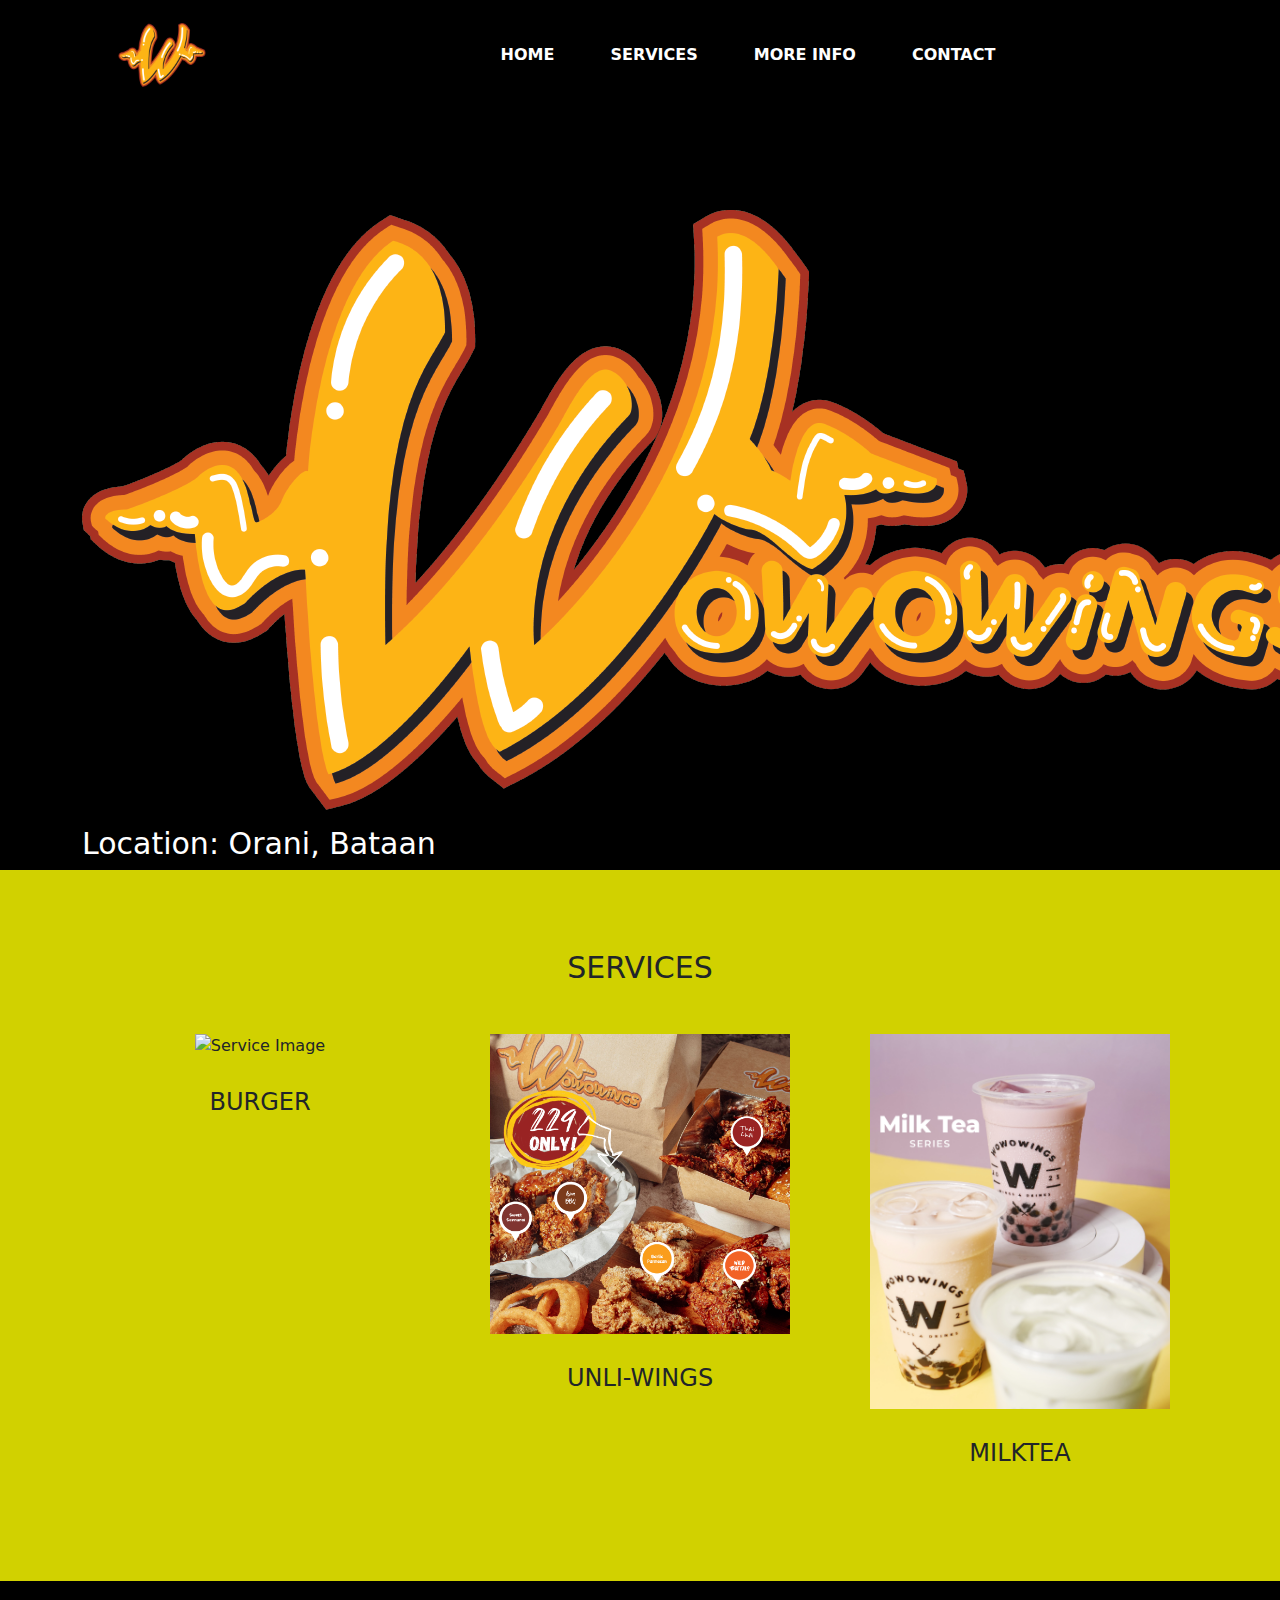
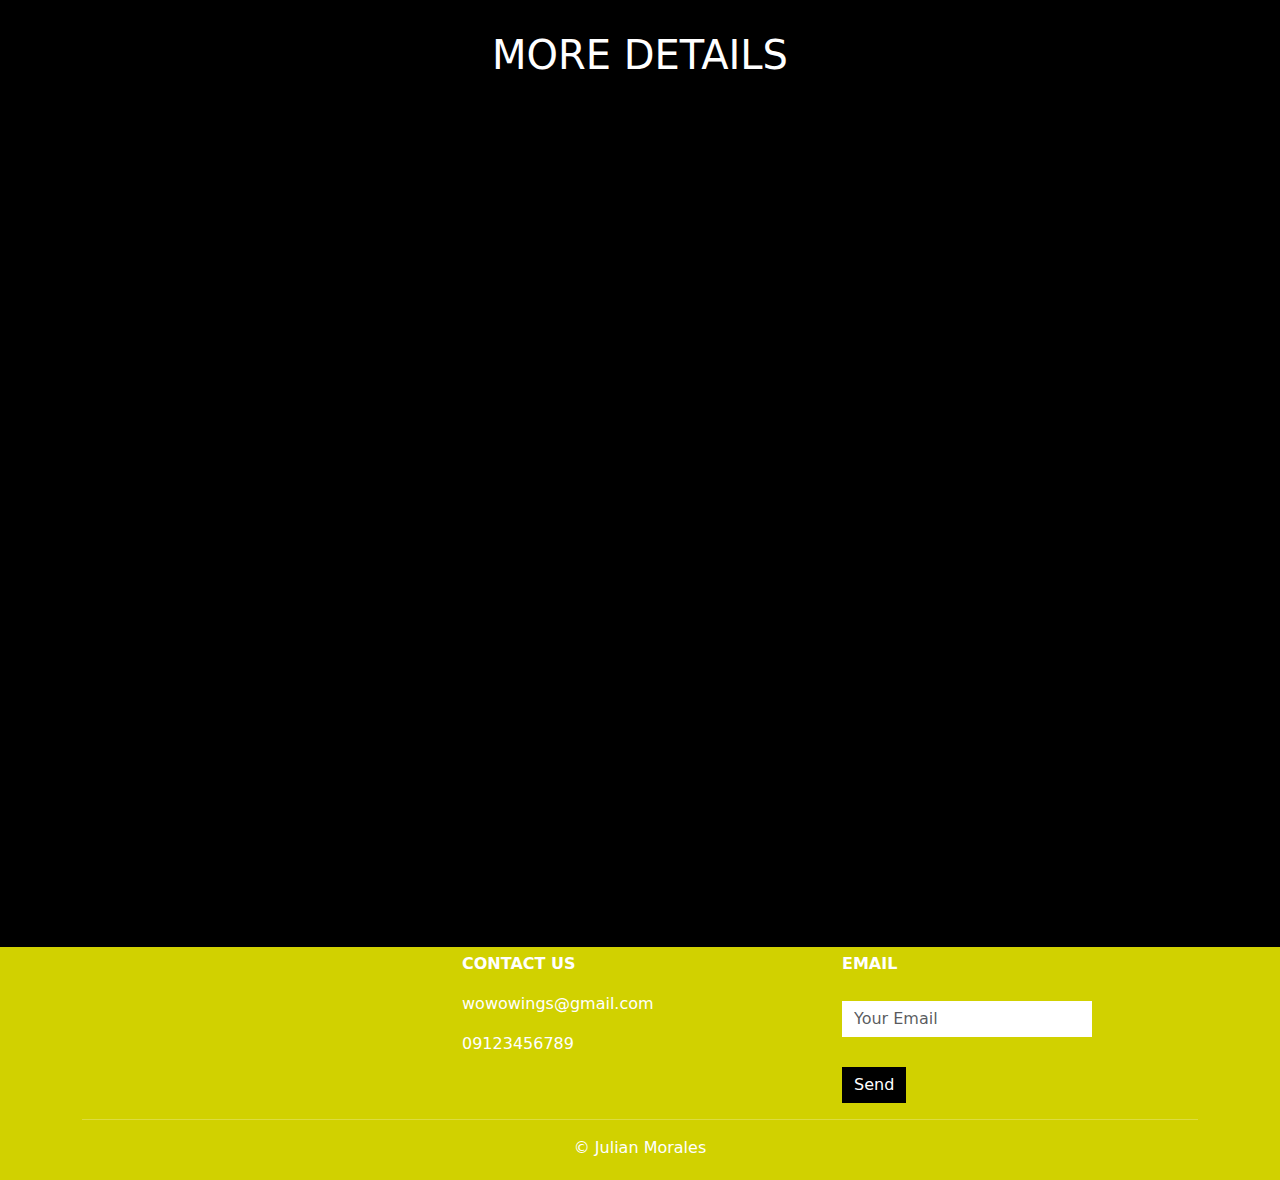
==== Final Project Home Page/index.html @ eaf3cd04 "add" ====
<!DOCTYPE html>
<html lang="en">
<head>
    <meta charset="UTF-8">
    <meta name="viewport" content="width=device-width, initial-scale=1.0">
    <title>Wowowings</title>
    
    <link rel="stylesheet" href="path/to/font-awesome/css/font-awesome.min.css">
    <link rel="stylesheet" href="style.css">
    <link rel="stylesheet" href="https://cdn.jsdelivr.net/npm/bootstrap@5.1.3/dist/css/bootstrap.min.css">
    
    <link rel="icon" href="ICON.png" type="ICON">
</head>
<body>

    <section id="nav-bar">
        <nav class="navbar navbar-expand-lg navbar-light">
            <div class="container-fluid">
                <a class="navbar-brand" href="#"><img src="ICON.png" alt="Logo"></a>
                <button class="navbar-toggler" type="button" data-bs-toggle="collapse" data-bs-target="#navbarNav" aria-controls="navbarNav" aria-expanded="false" aria-label="Toggle navigation">
                    <i class="fa fa-bars" aria-hidden="true"></i>
                </button>
                <div class="collapse navbar-collapse" id="navbarNav">
                    <ul class="navbar-nav m-lg-auto">
                        <li class="nav-item">
                            <a class="nav-link" href="#top">HOME</a>
                        </li>
                        <li class="nav-item">
                            <a class="nav-link" href="#services">SERVICES</a>
                        </li>
                        <li class="nav-item">
                            <a class="nav-link" href="#about-us">MORE INFO</a>
                        </li>
                        <li class="nav-item">
                            <a class="nav-link" href="#footer">CONTACT</a>
                        </li>
                    </ul>
                </div>
            </div>
        </nav>    
    </section>

    <section id="banner">
        <div class="container">
            <div class="row">
                <div class="col-md-6">
                    <p class="promo-title"><img src="WOWOWINGS.png" alt="Wowowings Logo"></p>   
                    <h4 style="font-size:30px"> Location: Orani, Bataan</h4> 
                </div> 
            </div>
        </div>
    </section>

    <section id="services">
        <div class="container text-center">
            <h1 class="title" style="font-size:30px">SERVICES</h1>
            <div class="row text-center">
                <div class="col-md-4 services">   
                    <img src="Services/burger.jpg" class="service-img" alt="Service Image">
                    <h4>BURGER</h4>
                    
                </div>
                <div class="col-md-4 services">
                <img src="Services/flavors.jpg" class="service-img" alt="Service Image">
                    <h4>UNLI-WINGS</h4>
                    
                </div>

                <div class="col-md-4 services"> 
                    <img src="Services/milktea.jpg" class="service-img" alt="Service Image">
                        <h4>MILKTEA</h4>
                        
                    </div>
            </div>
        </div>
    </section>

    <section id="about-us">
        <div class="container">
            <h1 class="title text-center">MORE DETAILS</h1>
                </div>
                <div class="row">
          <div class="col-md-6 about-us   ">
          </div class= "col-md-6">
          <iframe width= "540" height="810" src="2wowowingsvids.mp4">
        </iframe>
          
                </div> 
            </div>
        </div>
    </section>

    <section id="footer">
        <div class="container">
            <div class="row">
                <div class="col-md-4 footer-box">
                    <!-- Add content for the left footer box if needed -->
                </div>
                <div class="col-md-4 footer-box">
                    <p><b>CONTACT US</b></p>
                    <p>wowowings@gmail.com</p>
                    <p>09123456789</p>
                </div>
                <div class="col-md-4 footer-box">
                    <p><b>EMAIL</b></p>
                    <input type="email" class="form-control" placeholder="Your Email">
                    <button type="button" class="btn btn-primary">Send</button>
                </div>
            </div>
            <hr>
            <p class="copyright">© Julian Morales</p>
        </div>
    </section>

</body>
</html>
---- Final Project Home Page/style.css ----
* {
    margin: 0;
    padding: 0;
}

body {
    font-family: Verdana, Geneva, Tahoma, sans-serif;
}

#nav-bar {
    position: sticky;
    top: 0;
    z-index: 10;
}

.navbar {
    background-color: #000000;
    padding: 0 !important;
}

.navbar-brand img {
    height: 100px;
    padding-left: 100px;
}

.navbar-nav li {
    padding: 0 20px;
}

.navbar-nav li a {
    color: #fff !important;
    font-weight: 600;
    float: right;
}

.fa-bars {
    color: #fff;
    font-size: 30px !important;
    border-radius: 30%;
}

.navbar-toggler {
    outline: none !important;
}

/*---------- Banner Section --------*/
#banner {
    background-color: #000000;
    color: #fff;
}

.promo-title {
    text-align: center;
    margin-top: 100px;
}

/*---------- Services --------*/
#services {
    background-color: rgb(209, 209, 0);
    padding: 80px 0;
}

.service-img {
    width: 300px;
    margin-top: 20px;
}

.services {
    padding: 20px;
}

.services h4 {
    padding: 5px;
    margin-top: 25px;
    text-transform: uppercase;
}

/*---------- About us --------*/
#about-us {
    background-color: rgb(0, 0, 0);
    color: #fff;
    padding-bottom: 50px;
    padding-top: 50px;
}

.about-title {
    font-size: 40px;
    font-weight: 600;
    margin-top: 8%;
}


/*---------- Footer --------*/
#footer {
    background-color: rgb(209, 209, 0);
    color: #fff;
    padding-top: 5px;
}

.footer-box img {
    padding: 20px;
    margin-bottom: 20px;
}

.footer-box .fa {
    margin-right: 8px;
    font-size: 25px;
    height: 50px;
    width: 50px;
    text-align: center;
    padding-top: 7px;
    border-radius: 2px;
    background-image: linear-gradient(to right, #a56a60, #570000);
}

.footer-box .form-control {
    box-shadow: none !important;
    border: none;
    border-radius: 0;
    margin-top: 25px;
    max-width: 250px;
}

.footer-box .btn-primary {
    box-shadow: none !important;
    border: none;
    border-radius: 0;
    margin-top: 30px;
    background-image: linear-gradient(to right, #000000, #000000);
}

.copyright {
    margin-bottom: 0;
    padding-bottom: 20px;
    text-align: center;
}
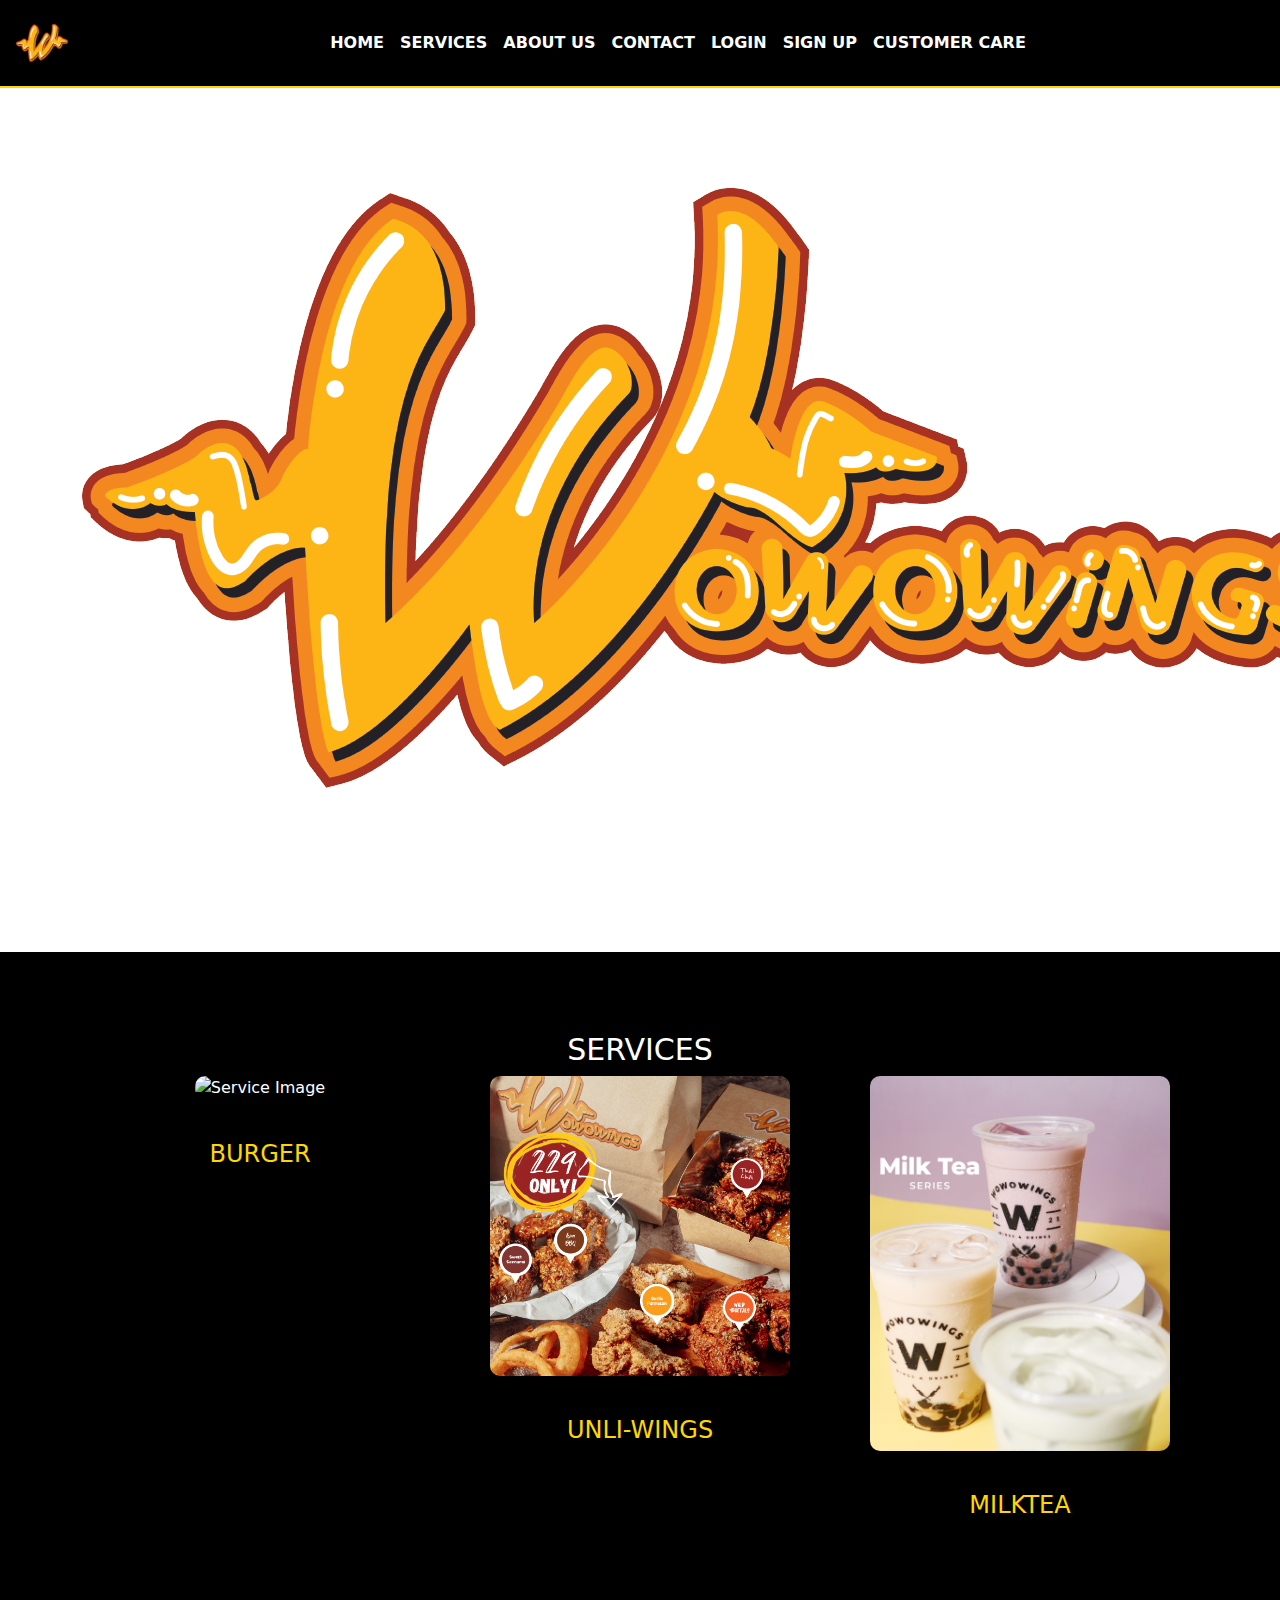
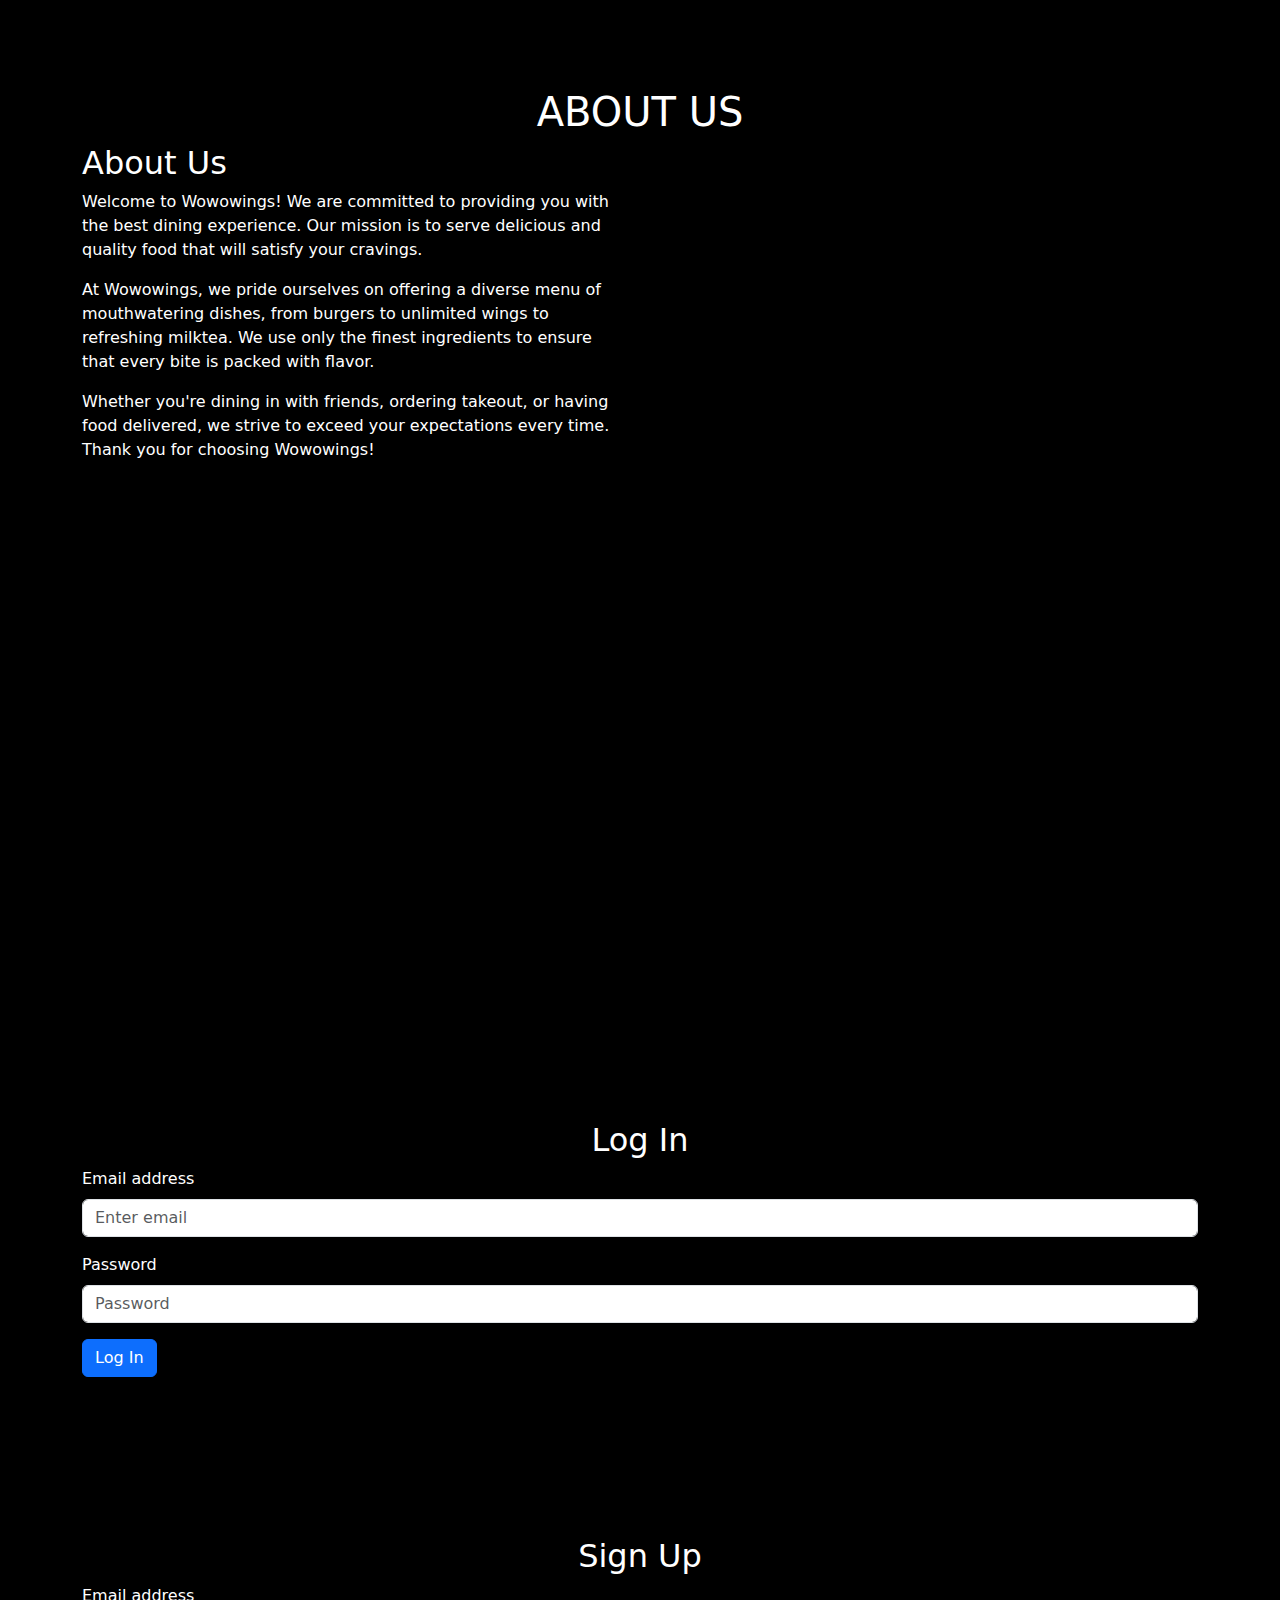
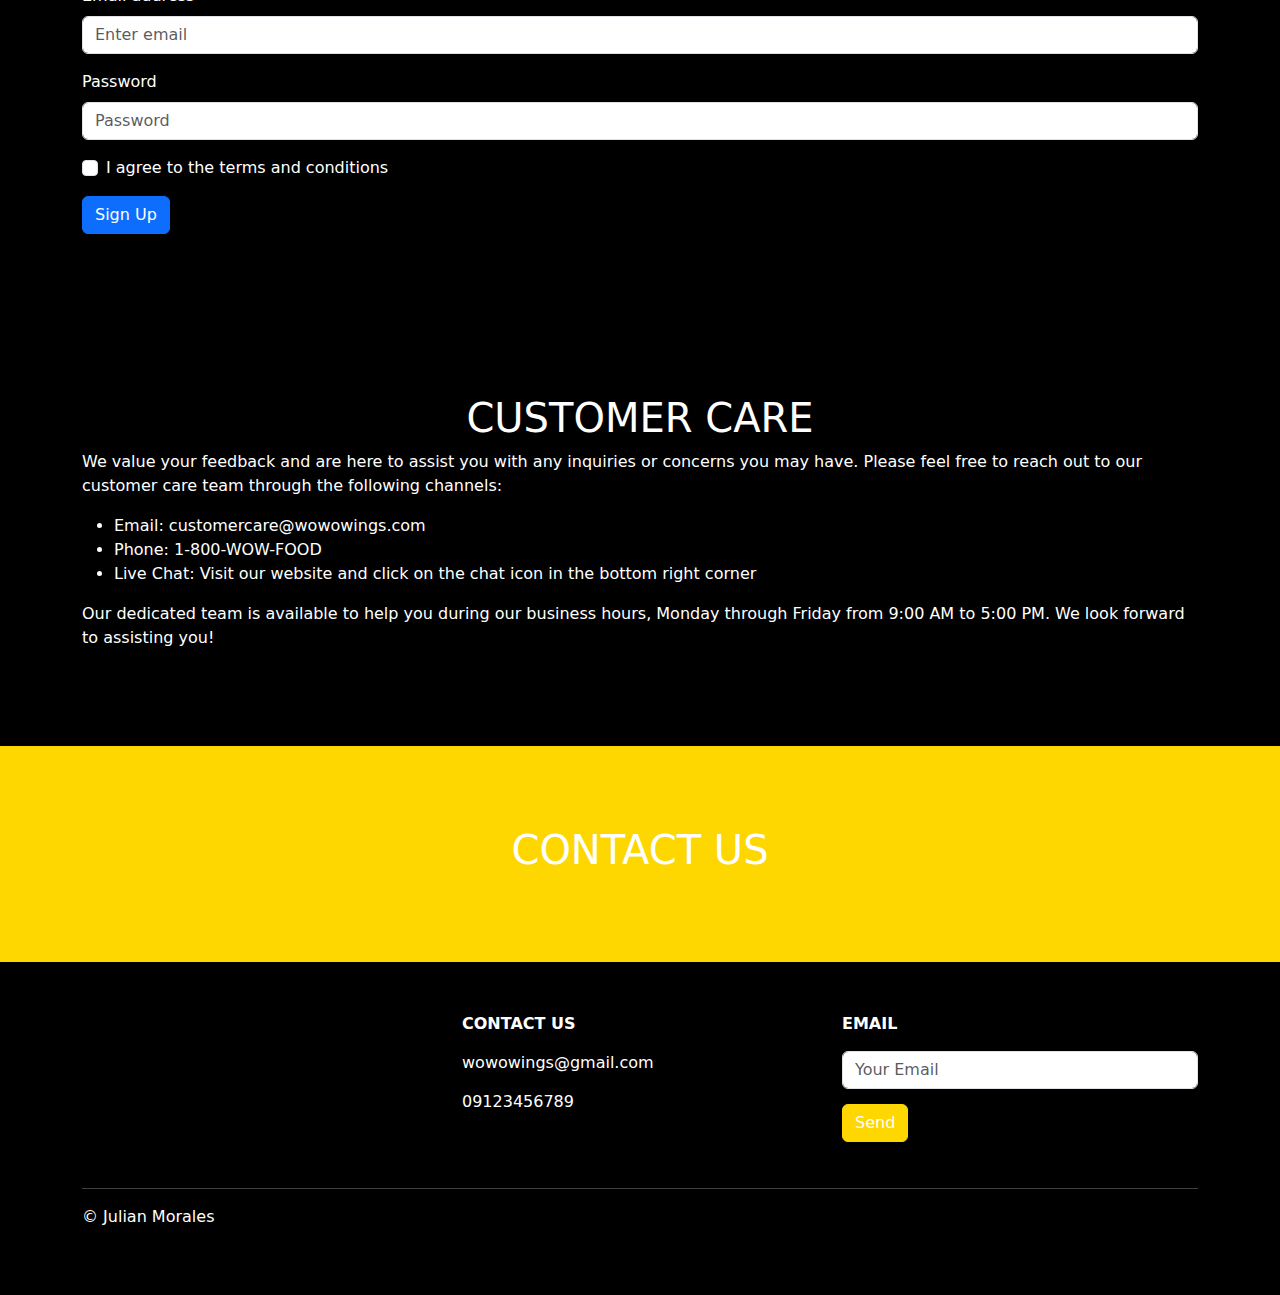
==== commit 4be9347a: "add" ====
--- a/Final Project Home Page/index.html
+++ b/Final Project Home Page/index.html
@@ -1,3 +1,4 @@
+
 <!DOCTYPE html>
 <html lang="en">
 <head>
@@ -29,10 +30,19 @@
                             <a class="nav-link" href="#services">SERVICES</a>
                         </li>
                         <li class="nav-item">
-                            <a class="nav-link" href="#about-us">MORE INFO</a>
+                            <a class="nav-link" href="#about-us">ABOUT US</a>
                         </li>
                         <li class="nav-item">
-                            <a class="nav-link" href="#footer">CONTACT</a>
+                            <a class="nav-link" href="#contact">CONTACT</a>
+                        </li>
+                        <li class="nav-item">
+                            <a class="nav-link" href="#login">LOGIN</a>
+                        </li>
+                        <li class="nav-item">
+                            <a class="nav-link" href="#signup">SIGN UP</a>
+                        </li>
+                        <li class="nav-item">
+                            <a class="nav-link" href="#customer-care">CUSTOMER CARE</a>
                         </li>
                     </ul>
                 </div>
@@ -77,19 +87,79 @@
 
     <section id="about-us">
         <div class="container">
-            <h1 class="title text-center">MORE DETAILS</h1>
+            <h1 class="title text-center">ABOUT US</h1>
+            <div class="row">
+                <div class="col-md-6 about-us">
+                    <h2>About Us</h2>
+                    <p>Welcome to Wowowings! We are committed to providing you with the best dining experience. Our mission is to serve delicious and quality food that will satisfy your cravings.</p>
+                    <p>At Wowowings, we pride ourselves on offering a diverse menu of mouthwatering dishes, from burgers to unlimited wings to refreshing milktea. We use only the finest ingredients to ensure that every bite is packed with flavor.</p>
+                    <p>Whether you're dining in with friends, ordering takeout, or having food delivered, we strive to exceed your expectations every time. Thank you for choosing Wowowings!</p>
                 </div>
-                <div class="row">
-          <div class="col-md-6 about-us   ">
-          </div class= "col-md-6">
-          <iframe width= "540" height="810" src="2wowowingsvids.mp4">
-        </iframe>
-          
-                </div> 
+                <div class="col-md-6">
+                    <iframe width="540" height="810" src="2wowowingsvids.mp4"></iframe>
+                </div>
             </div>
         </div>
     </section>
 
+
+    <section id="login">
+        <div class="container">
+            <h2 class="text-center">Log In</h2>
+            <form>
+                <div class="mb-3">
+                    <label for="login-email" class="form-label">Email address</label>
+                    <input type="email" class="form-control" id="login-email" aria-describedby="emailHelp" placeholder="Enter email">
+                </div>
+                <div class="mb-3">
+                    <label for="login-password" class="form-label">Password</label>
+                    <input type="password" class="form-control" id="login-password" placeholder="Password">
+                </div>
+                <button type="submit" class="btn btn-primary">Log In</button>
+            </form>
+        </div>
+    </section>
+
+    <section id="signup">
+        <div class="container">
+            <h2 class="text-center">Sign Up</h2>
+            <form>
+                <div class="mb-3">
+                    <label for="signup-email" class="form-label">Email address</label>
+                    <input type="email" class="form-control" id="signup-email" aria-describedby="emailHelp" placeholder="Enter email">
+                </div>
+                <div class="mb-3">
+                    <label for="signup-password" class="form-label">Password</label>
+                    <input type="password" class="form-control" id="signup-password" placeholder="Password">
+                </div>
+                <div class="mb-3 form-check">
+                    <input type="checkbox" class="form-check-input" id="agree-terms">
+                    <label class="form-check-label" for="agree-terms">I agree to the terms and conditions</label>
+                </div>
+                <button type="submit" class="btn btn-primary">Sign Up</button>
+            </form>
+        </div>
+    </section>
+
+    <section id="customer-care">
+        <div class="container">
+            <h1 class="title text-center">CUSTOMER CARE</h1>
+            <p>We value your feedback and are here to assist you with any inquiries or concerns you may have. Please feel free to reach out to our customer care team through the following channels:</p>
+            <ul>
+                <li>Email: customercare@wowowings.com</li>
+                <li>Phone: 1-800-WOW-FOOD</li>
+                <li>Live Chat: Visit our website and click on the chat icon in the bottom right corner</li>
+            </ul>
+            <p>Our dedicated team is available to help you during our business hours, Monday through Friday from 9:00 AM to 5:00 PM. We look forward to assisting you!</p>
+        </div>
+    </section>
+
+    <section id="contact">
+        <div class="container">
+            <h1 class="title text-center">CONTACT US</h1>
+            <!-- Add contact information here -->
+        </div>
+    </section>
     <section id="footer">
         <div class="container">
             <div class="row">
--- a/Final Project Home Page/style.css
+++ b/Final Project Home Page/style.css
@@ -1,136 +1,167 @@
 * {
     margin: 0;
     padding: 0;
+    box-sizing: border-box;
 }
 
 body {
-    font-family: Verdana, Geneva, Tahoma, sans-serif;
+    font-family: 'Segoe UI', Tahoma, Geneva, Verdana, sans-serif;
+    background-color: #000;
+    color: #fff;
 }
 
-#nav-bar {
-    position: sticky;
+/* Navigation Bar */
+.navbar {
+    background-color: #000;
+    padding: 10px 0;
+    border-bottom: 2px solid #ffd700; /* Gold color */
+    position: fixed;
+    width: 100%;
     top: 0;
-    z-index: 10;
-}
-
-.navbar {
-    background-color: #000000;
-    padding: 0 !important;
+    z-index: 1000; /* Ensure the navigation bar is on top */
 }
 
 .navbar-brand img {
-    height: 100px;
-    padding-left: 100px;
-}
-
-.navbar-nav li {
-    padding: 0 20px;
+    height: 60px;
+    width: auto;
 }
 
 .navbar-nav li a {
     color: #fff !important;
-    font-weight: 600;
-    float: right;
+    font-weight: bold;
 }
 
-.fa-bars {
-    color: #fff;
-    font-size: 30px !important;
-    border-radius: 30%;
-}
-
-.navbar-toggler {
-    outline: none !important;
-}
-
-/*---------- Banner Section --------*/
+/* Banner Section */
 #banner {
-    background-color: #000000;
-    color: #fff;
+    background: url('chickenbanner.jpg') no-repeat center center;
+    background-size: cover;
+    color: #ffffff;
+    padding: 100px 0;
+    text-align: center;
 }
 
 .promo-title {
-    text-align: center;
-    margin-top: 100px;
+    font-size: 48px;
+    margin-bottom: 20px;
+    color: #ffd700; /* Gold color */
 }
 
-/*---------- Services --------*/
+/* Services Section */
 #services {
-    background-color: rgb(209, 209, 0);
+    background-color: #000;
+    color: #fff;
     padding: 80px 0;
 }
 
-.service-img {
-    width: 300px;
+.services h4 {
+    font-size: 24px;
     margin-top: 20px;
+    text-transform: uppercase;
+    color: #ffd700; /* Gold color */
 }
 
-.services {
-    padding: 20px;
+.service-img {
+    width: 100%;
+    max-width: 300px;
+    border-radius: 10px;
+    margin-bottom: 20px;
 }
 
-.services h4 {
-    padding: 5px;
-    margin-top: 25px;
-    text-transform: uppercase;
-}
-
-/*---------- About us --------*/
+/* About Us Section */
 #about-us {
-    background-color: rgb(0, 0, 0);
+    background-color: #000;
     color: #fff;
-    padding-bottom: 50px;
-    padding-top: 50px;
+    padding: 80px 0;
 }
 
 .about-title {
-    font-size: 40px;
-    font-weight: 600;
-    margin-top: 8%;
+    font-size: 36px;
+    margin-bottom: 30px;
+    color: #ffd700; /* Gold color */
 }
 
-
-/*---------- Footer --------*/
-#footer {
-    background-color: rgb(209, 209, 0);
+/* Contact Section */
+#contact {
+    background-color: #ffd700;
     color: #fff;
-    padding-top: 5px;
+    padding: 80px 0;
 }
 
-.footer-box img {
-    padding: 20px;
-    margin-bottom: 20px;
+.contact-title {
+    font-size: 36px;
+    margin-bottom: 30px;
+    color: #ffd700; /* Gold color */
+}
+
+/* Login Section */
+#login {
+    background-color: #000;
+    color: #fff;
+    padding: 80px 0;
+}
+
+.login-title {
+    font-size: 36px;
+    margin-bottom: 30px;
+    color: #ffd700; /* Gold color */
+}
+
+/* Sign Up Section */
+#signup {
+    background-color: #000;
+    color: #fff;
+    padding: 80px 0;
+}
+
+.signup-title {
+    font-size: 36px;
+    margin-bottom: 30px;
+    color: #ffd700; /* Gold color */
+}
+
+/* Customer Care Section */
+#customer-care {
+    background-color: #000;
+    color: #fff;
+    padding: 80px 0;
+}
+
+.care-title {
+    font-size: 36px;
+    margin-bottom: 30px;
+    color: #ffd700; /* Gold color */
+}
+
+/* Footer Section */
+#footer {
+    background-color: #000;
+    color: #fff;
+    padding: 50px 0;
+}
+
+.footer-box {
+    margin-bottom: 30px;
+}
+
+.footer-box p {
+    margin-bottom: 15px;
 }
 
 .footer-box .fa {
-    margin-right: 8px;
-    font-size: 25px;
-    height: 50px;
-    width: 50px;
-    text-align: center;
-    padding-top: 7px;
-    border-radius: 2px;
-    background-image: linear-gradient(to right, #a56a60, #570000);
+    font-size: 24px;
+    margin-right: 10px;
 }
 
 .footer-box .form-control {
-    box-shadow: none !important;
-    border: none;
-    border-radius: 0;
-    margin-top: 25px;
-    max-width: 250px;
+    margin-bottom: 15px;
 }
 
 .footer-box .btn-primary {
-    box-shadow: none !important;
-    border: none;
-    border-radius: 0;
-    margin-top: 30px;
-    background-image: linear-gradient(to right, #000000, #000000);
+    background-color: #ffd700; /* Gold color */
+    border-color: #ffd700; /* Gold color */
 }
 
-.copyright {
-    margin-bottom: 0;
-    padding-bottom: 20px;
-    text-align: center;
+.footer-box .btn-primary:hover {
+    background-color: #c0c0c0; /* Lighter gold color */
+    border-color: #c0c0c0; /* Lighter gold color */
 }
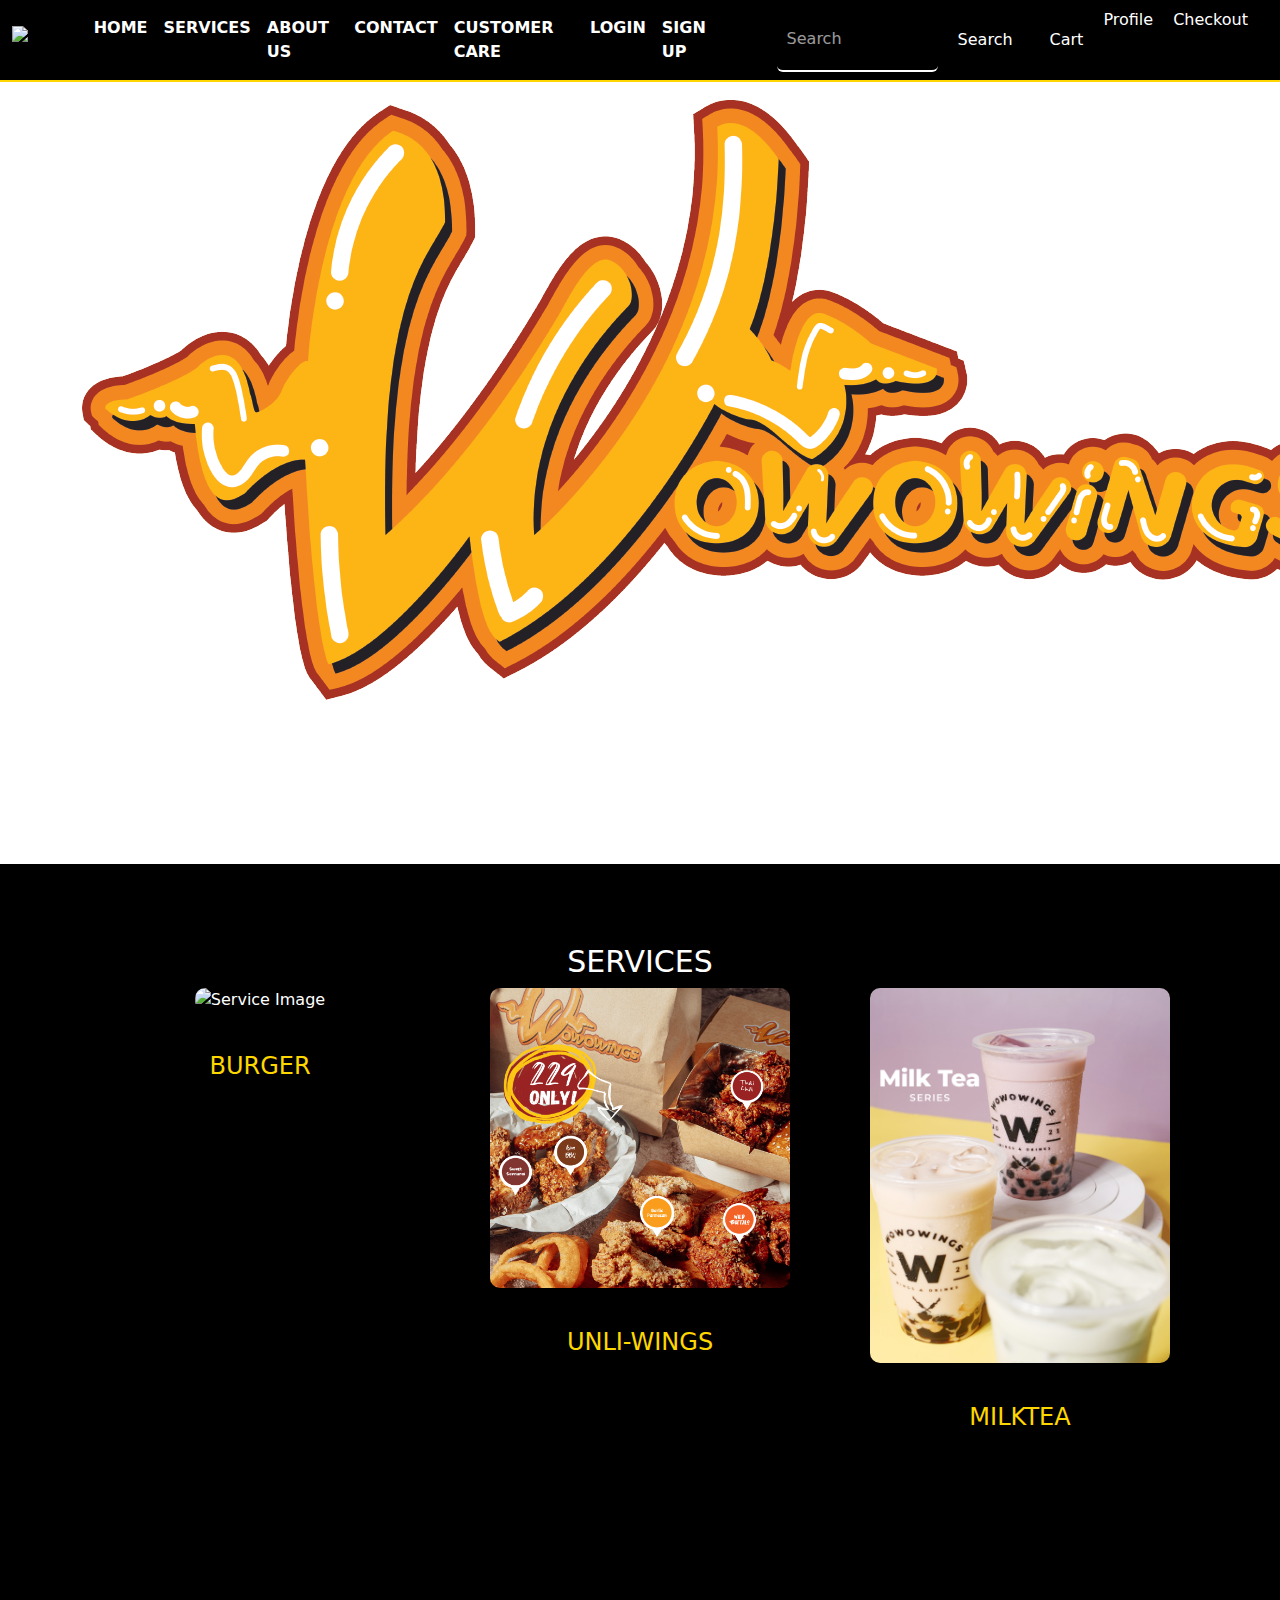
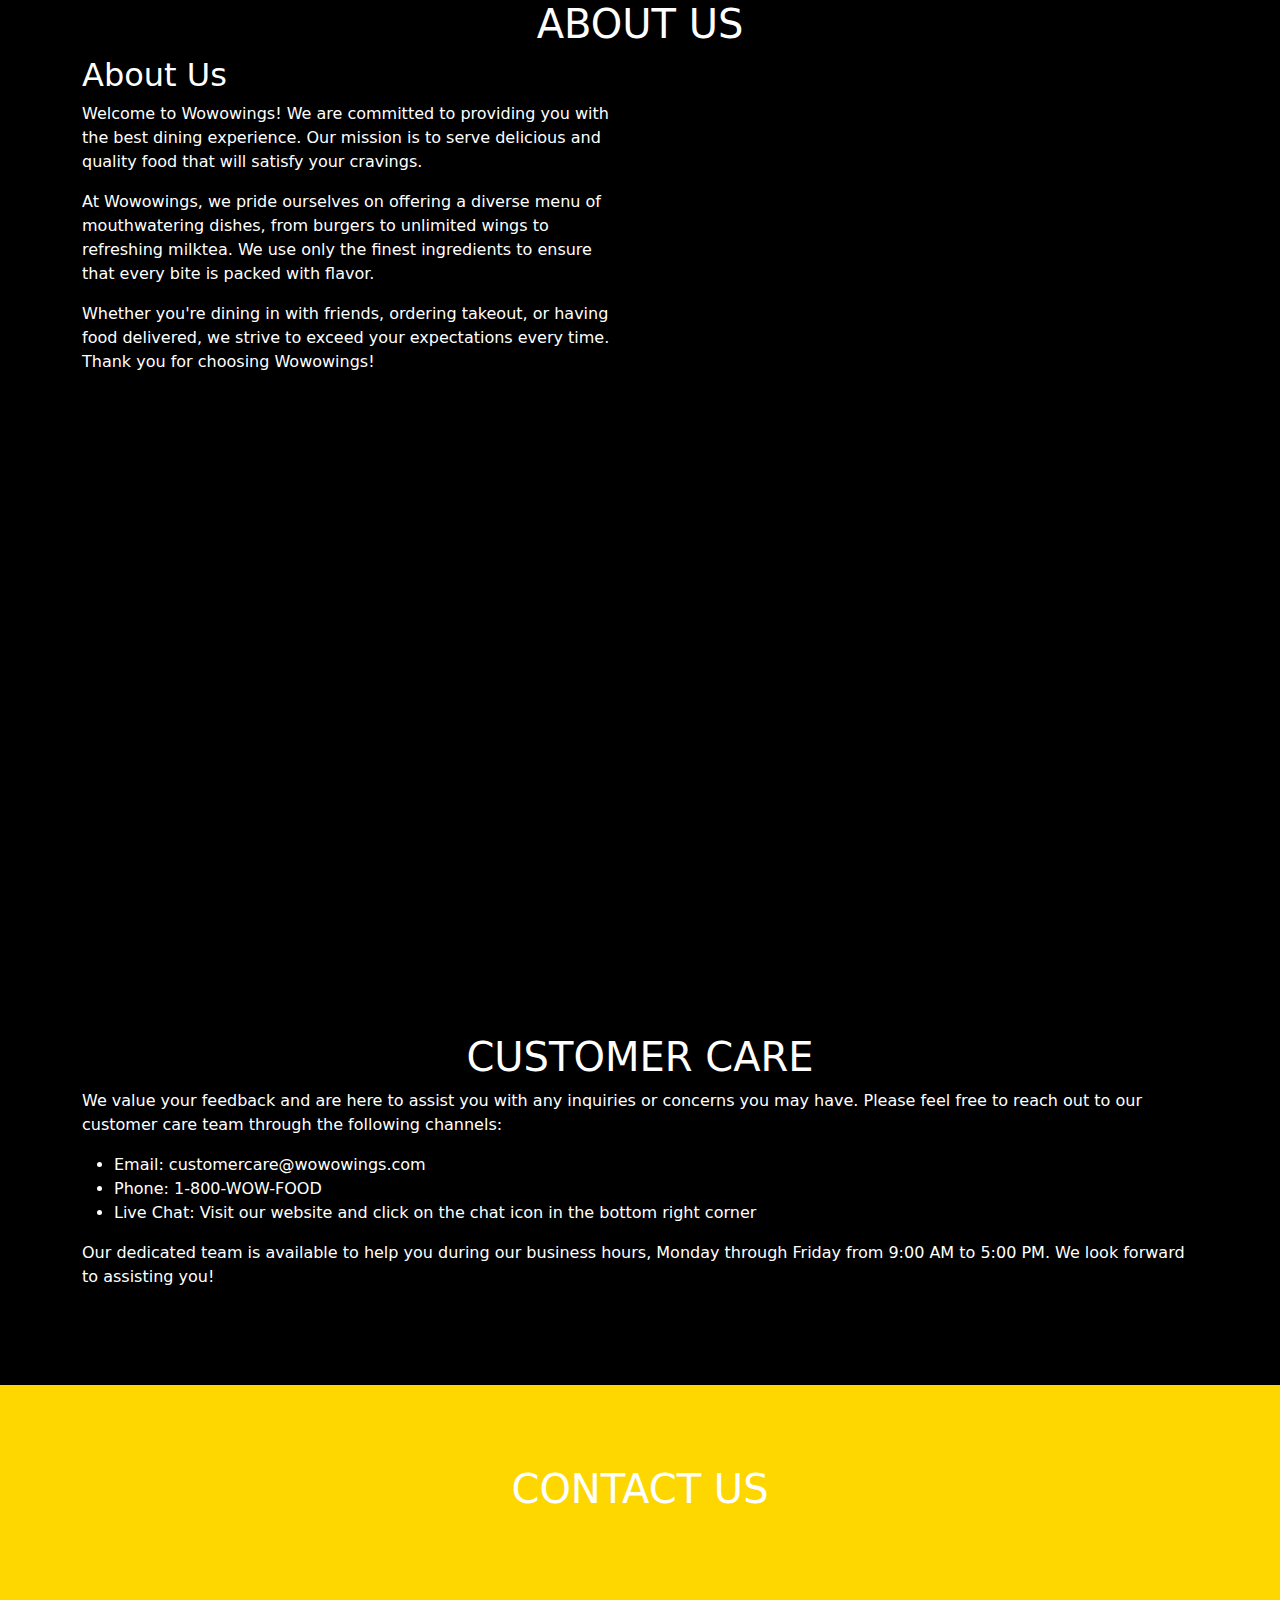
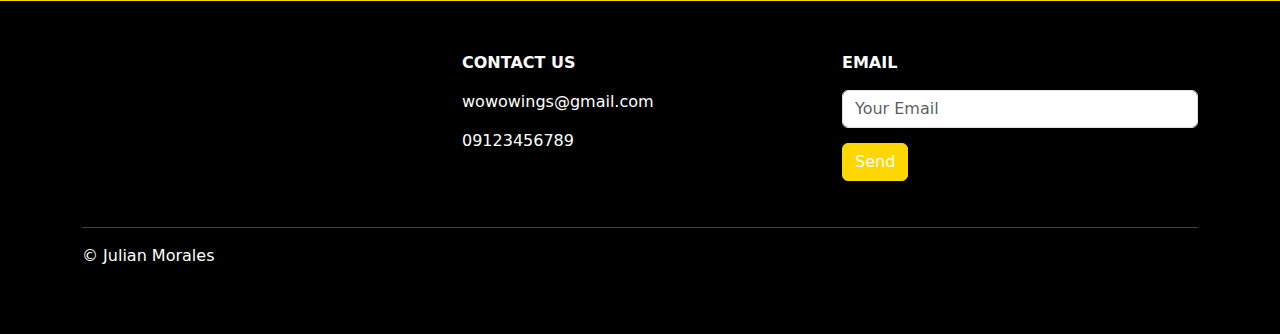
==== commit c964a0dd: "final" ====
--- a/Final Project Home Page/index.html
+++ b/Final Project Home Page/index.html
@@ -1,4 +1,3 @@
-
 <!DOCTYPE html>
 <html lang="en">
 <head>
@@ -6,11 +5,11 @@
     <meta name="viewport" content="width=device-width, initial-scale=1.0">
     <title>Wowowings</title>
     
-    <link rel="stylesheet" href="path/to/font-awesome/css/font-awesome.min.css">
-    <link rel="stylesheet" href="style.css">
-    <link rel="stylesheet" href="https://cdn.jsdelivr.net/npm/bootstrap@5.1.3/dist/css/bootstrap.min.css">
+    <link rel="stylesheet" href="path/to/font-awesome/css/font-awesome.min.css" />
+<link rel="stylesheet" href="style.css" />
+<link rel="stylesheet" href="https://cdn.jsdelivr.net/npm/bootstrap@5.1.3/dist/css/bootstrap.min.css" />
     
-    <link rel="icon" href="ICON.png" type="ICON">
+<link rel="icon" href="ICON.png" type="image/png" />
 </head>
 <body>
 
@@ -35,21 +34,47 @@
                         <li class="nav-item">
                             <a class="nav-link" href="#contact">CONTACT</a>
                         </li>
-                        <li class="nav-item">
-                            <a class="nav-link" href="#login">LOGIN</a>
-                        </li>
-                        <li class="nav-item">
-                            <a class="nav-link" href="#signup">SIGN UP</a>
-                        </li>
+
                         <li class="nav-item">
                             <a class="nav-link" href="#customer-care">CUSTOMER CARE</a>
                         </li>
+                        <li class="nav-item">
+                            <a class="nav-link" href="login.html" target="_blank">LOGIN</a> <!-- Updated -->
+                        </li>
+                        <li class="nav-item">
+                            <a class="nav-link" href="signup.html" target="_blank">SIGN UP</a> <!-- Updated -->
+                        </li>
+
+
+                        <!-- Add this code to your navbar -->
+<a class="nav-link" href="cart.html">
+    <i class="fa fa-shopping-cart" aria-hidden="true"></i> Cart
+</a>
+
+ <!-- Search Bar -->
+ <form class="navbar-form d-flex ms-auto">
+    <input class="form-control me-2" type="search" placeholder="Search" aria-label="Search">
+    <button class="btn btn-outline-light" type="submit">Search</button>
+</form>
+
+<!-- Cart Icon -->
+<a class="navbar-cart" href="cart.html">
+    <i class="fa fa-shopping-cart" aria-hidden="true"></i>
+    <span class="cart-label">Cart</span>
+</a>
+
+<!-- Profile Link -->
+<a class="navbar-profile" href="profile.html">Profile</a>
+
+<!-- Checkout Link -->
+<a class="navbar-checkout" href="checkout.html">Checkout</a>
+
+
                     </ul>
                 </div>
             </div>
         </nav>    
     </section>
-
     <section id="banner">
         <div class="container">
             <div class="row">
@@ -60,6 +85,7 @@
             </div>
         </div>
     </section>
+
 
     <section id="services">
         <div class="container text-center">
@@ -85,6 +111,19 @@
         </div>
     </section>
 
+    <script>
+        // Get all service images
+        const serviceImages = document.querySelectorAll('.service-img');
+
+        // Add click event listener to each image
+        serviceImages.forEach(image => {
+            image.addEventListener('click', () => {
+                // Toggle the 'enlarged' class
+                image.classList.toggle('enlarged');
+            });
+        });
+    </script>
+
     <section id="about-us">
         <div class="container">
             <h1 class="title text-center">ABOUT US</h1>
@@ -102,44 +141,6 @@
         </div>
     </section>
 
-
-    <section id="login">
-        <div class="container">
-            <h2 class="text-center">Log In</h2>
-            <form>
-                <div class="mb-3">
-                    <label for="login-email" class="form-label">Email address</label>
-                    <input type="email" class="form-control" id="login-email" aria-describedby="emailHelp" placeholder="Enter email">
-                </div>
-                <div class="mb-3">
-                    <label for="login-password" class="form-label">Password</label>
-                    <input type="password" class="form-control" id="login-password" placeholder="Password">
-                </div>
-                <button type="submit" class="btn btn-primary">Log In</button>
-            </form>
-        </div>
-    </section>
-
-    <section id="signup">
-        <div class="container">
-            <h2 class="text-center">Sign Up</h2>
-            <form>
-                <div class="mb-3">
-                    <label for="signup-email" class="form-label">Email address</label>
-                    <input type="email" class="form-control" id="signup-email" aria-describedby="emailHelp" placeholder="Enter email">
-                </div>
-                <div class="mb-3">
-                    <label for="signup-password" class="form-label">Password</label>
-                    <input type="password" class="form-control" id="signup-password" placeholder="Password">
-                </div>
-                <div class="mb-3 form-check">
-                    <input type="checkbox" class="form-check-input" id="agree-terms">
-                    <label class="form-check-label" for="agree-terms">I agree to the terms and conditions</label>
-                </div>
-                <button type="submit" class="btn btn-primary">Sign Up</button>
-            </form>
-        </div>
-    </section>
 
     <section id="customer-care">
         <div class="container">
@@ -182,5 +183,16 @@
         </div>
     </section>
 
+    <script>
+        function validateSignUp() {
+            var email = document.getElementById('signup-email').value;
+            var password = document.getElementById('signup-password').value;
+
+            // Add validation logic here
+            // Example: Check if email and password meet certain requirements
+
+            return true; // Return true if validation succeeds, false otherwise
+        }
+    </script>
 </body>
 </html>
--- a/Final Project Home Page/style.css
+++ b/Final Project Home Page/style.css
@@ -11,6 +11,12 @@
 }
 
 /* Navigation Bar */
+#nav-bar {
+    position: fixed;
+    top: 0;
+    width: 100%;
+    z-index: 1000; /* Adjust z-index if necessary */
+}
 .navbar {
     background-color: #000;
     padding: 10px 0;
@@ -65,6 +71,16 @@
     max-width: 300px;
     border-radius: 10px;
     margin-bottom: 20px;
+    transition: transform 0.3s ease-in-out; /* Added transition property */
+}
+
+.enlarged {
+    transform: scale(1.5); /* Enlarge the image */
+    z-index: 999; /* Ensure the enlarged image appears on top */
+}
+
+.service-img:hover {
+    transform: scale(1.1); /* Scale the image on hover */
 }
 
 /* About Us Section */
@@ -165,3 +181,154 @@
     background-color: #c0c0c0; /* Lighter gold color */
     border-color: #c0c0c0; /* Lighter gold color */
 }
+/* Login Section */
+#login {
+    background-color: #000;
+    color: #fff;
+    padding: 80px 0;
+    display: flex;
+    justify-content: center;
+    align-items: center;
+    height: 100vh; /* Center vertically on the page */
+}
+
+.login-form {
+    max-width: 400px; /* Adjust width as needed */
+    width: 100%;
+    padding: 20px;
+    background-color: rgba(255, 255, 255, 0.1); /* Transparent white background */
+    border-radius: 10px;
+    box-shadow: 0 0 10px rgba(0, 0, 0, 0.5); /* Shadow effect */
+}
+
+.login-title {
+    font-size: 36px;
+    margin-bottom: 30px;
+    color: #ffd700; /* Gold color */
+    text-align: center;
+}
+
+/* Sign Up Section */
+#signup {
+    background-color: #000;
+    color: #fff;
+    padding: 80px 0;
+    display: flex;
+    justify-content: center;
+    align-items: center;
+    height: 100vh; /* Center vertically on the page */
+}
+
+.signup-form {
+    max-width: 400px; /* Adjust width as needed */
+    width: 100%;
+    padding: 20px;
+    background-color: rgba(255, 255, 255, 0.1); /* Transparent white background */
+    border-radius: 10px;
+    box-shadow: 0 0 10px rgba(0, 0, 0, 0.5); /* Shadow effect */
+}
+
+.signup-title {
+    font-size: 36px;
+    margin-bottom: 30px;
+    color: #ffd700; /* Gold color */
+    text-align: center;
+}
+/* Navbar Search Bar */
+.navbar-form {
+    margin-right: 20px;
+}
+
+.navbar-form input[type="search"] {
+    background-color: transparent;
+    border: none;
+    border-bottom: 2px solid #fff;
+    color: #fff;
+    margin-right: 10px;
+    padding: 6px 10px;
+    transition: border-color 0.3s ease;
+}
+
+.navbar-form input[type="search"]::placeholder {
+    color: #fff;
+    opacity: 0.6;
+}
+
+.navbar-form input[type="search"]:focus {
+    outline: none;
+    border-color: #ffd700;
+}
+
+.navbar-form button[type="submit"] {
+    background-color: transparent;
+    border: none;
+    color: #fff;
+    cursor: pointer;
+}
+
+/* Cart Icon */
+.navbar-cart {
+    display: flex;
+    align-items: center;
+    margin-right: 20px;
+    text-decoration: none;
+    color: #fff;
+    position: relative;
+}
+
+.navbar-cart .fa-shopping-cart {
+    font-size: 24px;
+    margin-right: 5px;
+    color: #fff;
+}
+
+.navbar-cart .cart-label {
+    font-size: 16px;
+    color: #fff;
+}
+
+/* Profile Link */
+.navbar-profile {
+    color: #fff;
+    margin-right: 20px;
+    text-decoration: none;
+}
+
+.navbar-profile:hover {
+    color: #ffd700; /* Change color on hover */
+}
+
+/* Checkout Link */
+.navbar-checkout {
+    color: #fff;
+    margin-right: 20px;
+    text-decoration: none;
+}
+
+.navbar-checkout:hover {
+    color: #ffd700; /* Change color on hover */
+}
+#profile {
+    background-color: #000;
+    color: #fff;
+    padding: 80px 0;
+}
+
+.profile-title {
+    font-size: 36px;
+    margin-bottom: 30px;
+    color: #ffd700; /* Gold color */
+}
+
+/* Checkout Page */
+#checkout {
+    background-color: #000;
+    color: #fff;
+    padding: 80px 0;
+}
+
+.checkout-title {
+    font-size: 36px;
+    margin-bottom: 30px;
+    color: #ffd700; /* Gold color */
+}
